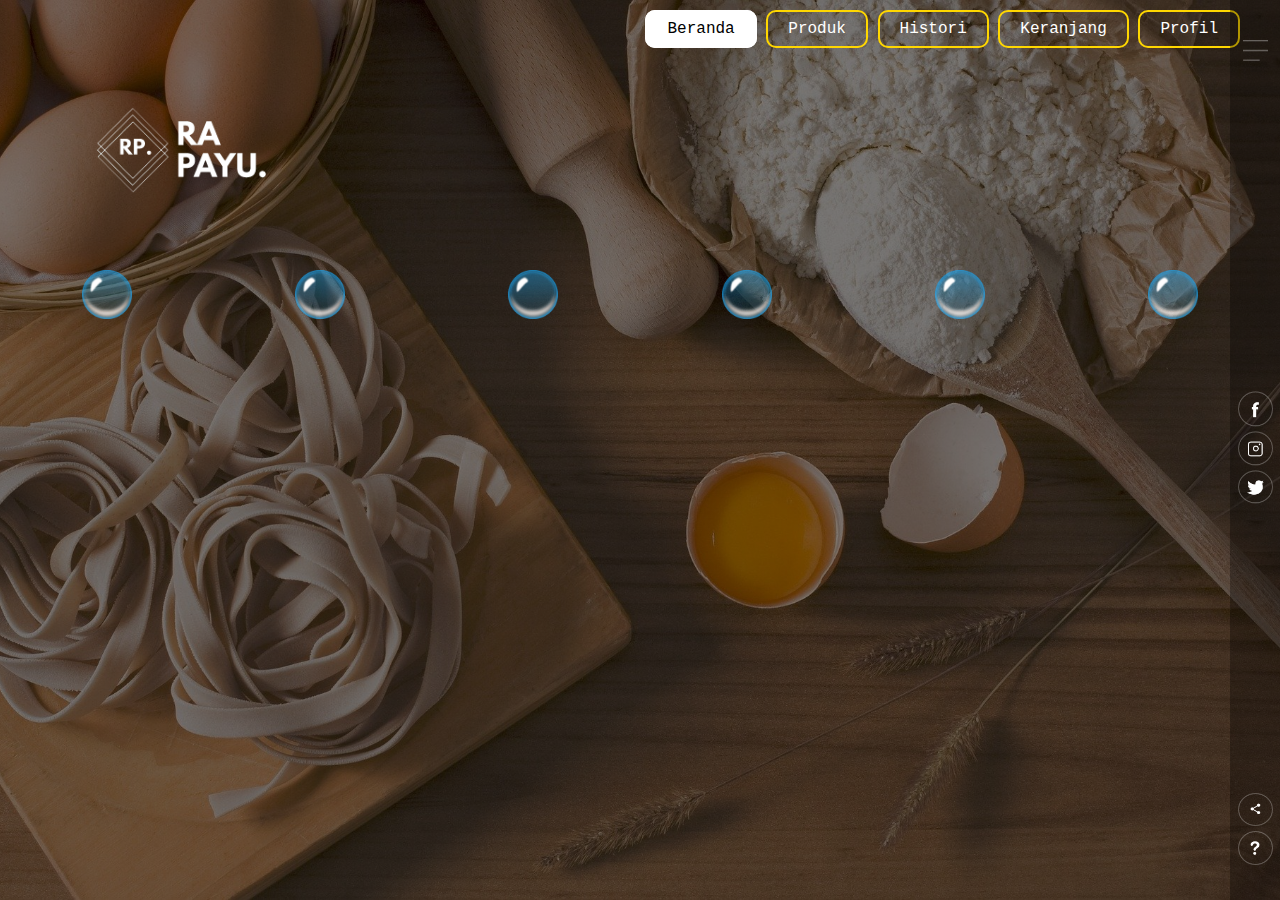
==== index.html @ 02450890 "test" ====
<!DOCTYPE html>
<html lang="en" dir="ltr">
  <head>
    <meta charset="utf-8">
    <title>Rapayu. Online Shop</title>
    <link rel="stylesheet" href="../css/index.css">
  </head>
  <body>
    <header>
        <div class="main">
          <div class="logo">
            <img src="../img/rapayu.png">
          </div>

          <ul>
            <li class="active" ><a href="">Beranda</a></li>
            <li><a href="#">Produk</a></li>
            <li><a href="#">Histori</a></li>
            <li><a href="#">Keranjang</a></li>
            <li><a href="#">Profil</a></li>
          </ul>
          <div class="sidebar">
            <img src="../img/menu.png" class="menu">

          <div class="socialmed">
            <img src="../img/fb.png">
            <img src="../img/ig.png">
            <img src="../img/tw.png">
          </div>

          <div class="link">
            <img src="../img/share.png">
            <img src="../img/info.png">
          </div>
          </div>

        </div>
        <div class="anim">
          <img src="../img/bubble.png">
          <img src="../img/bubble.png">
          <img src="../img/bubble.png">
          <img src="../img/bubble.png">
          <img src="../img/bubble.png">
          <img src="../img/bubble.png">
        </div>

    </header>
  </body>
</html>
---- css/index.css ----
*{
  margin: 0;
  padding: 0;
  font-family: Courier, monospace;
}

header{
  background-image: linear-gradient(rgba(0, 0, 0, 0.5),rgba(0, 0, 0, 0.5)), url('../img/pasta.jpg');
  width:100%;
  height: 100vh;
  background-size: cover;
  background-position: center;
}

ul{
  float: right;
  list-style-type: none;
  margin-top: 20px;
}

ul li{
  display: inline-block;
}

ul li a {
  text-decoration: none;
  color: #fff;
  padding: 8px 20px;
  border: 2px solid gold;
  border-radius: 10px;
  transition: 0.4s ease;
}

ul li a:hover{
  border:2px solid #fff;
  background-color: #fff;
  color: black;
}

ul li.active a{
  border:2px solid #fff;
  background-color: #fff;
  color: black;
}

.sidebar{
  width: 50px;
  height: 100vh;
  background: rgba(0, 0, 0, 0.3);
  position: absolute;
  right: 0;
  top: 0;
}

.menu{
  display: block;
  width: 25px;
  margin: 40px auto 0;
  cursor: pointer;
}

.socialmed img, .link img{
  width: 35px;
  height: 5px auto;
  cursor: pointer;
}

.socialmed {
  width: 50px;
  text-align: center;
  position: absolute;
  top: 50%;
  transform: translateY(-50%);
}

.link{
  width: 50px;
  text-align: center;
  position: absolute;
  bottom: 30px;
}
.logo img{
  float:left;
  width: 300px;
  height: auto;
}

.main{
  max-width: 1200px;
  margin: auto;
}

.anim img{
  width: 50px;
  animation: bubble 6s linear infinite;
}

.anim{
  width: 100%;
  display: flex;
  align-items: center;
  justify-content: space-around;
  top: -30px;
  position: relative;
}

@keyframes bubble {
  0%{
    transform: translateY(-10vh);
    opacity: 0;
  }
  50%{
    opacity: 1;
  }
  70%{
    opacity: 1;
  }
  100%{
    transform: translateY(80vh);
    opacity: 0;
  }
}

.anim img:nth-child(1){
  animation-delay: 1s;
}
.anim img:nth-child(2){
  animation-delay: 3.5s;
}
.anim img:nth-child(3){
  animation-delay: 4s;
}
.anim img:nth-child(4){
  animation-delay: 3s;
}
.anim img:nth-child(5){
  animation-delay: 5s;
}
.anim img:nth-child(6){
  animation-delay: 2.5s;
}
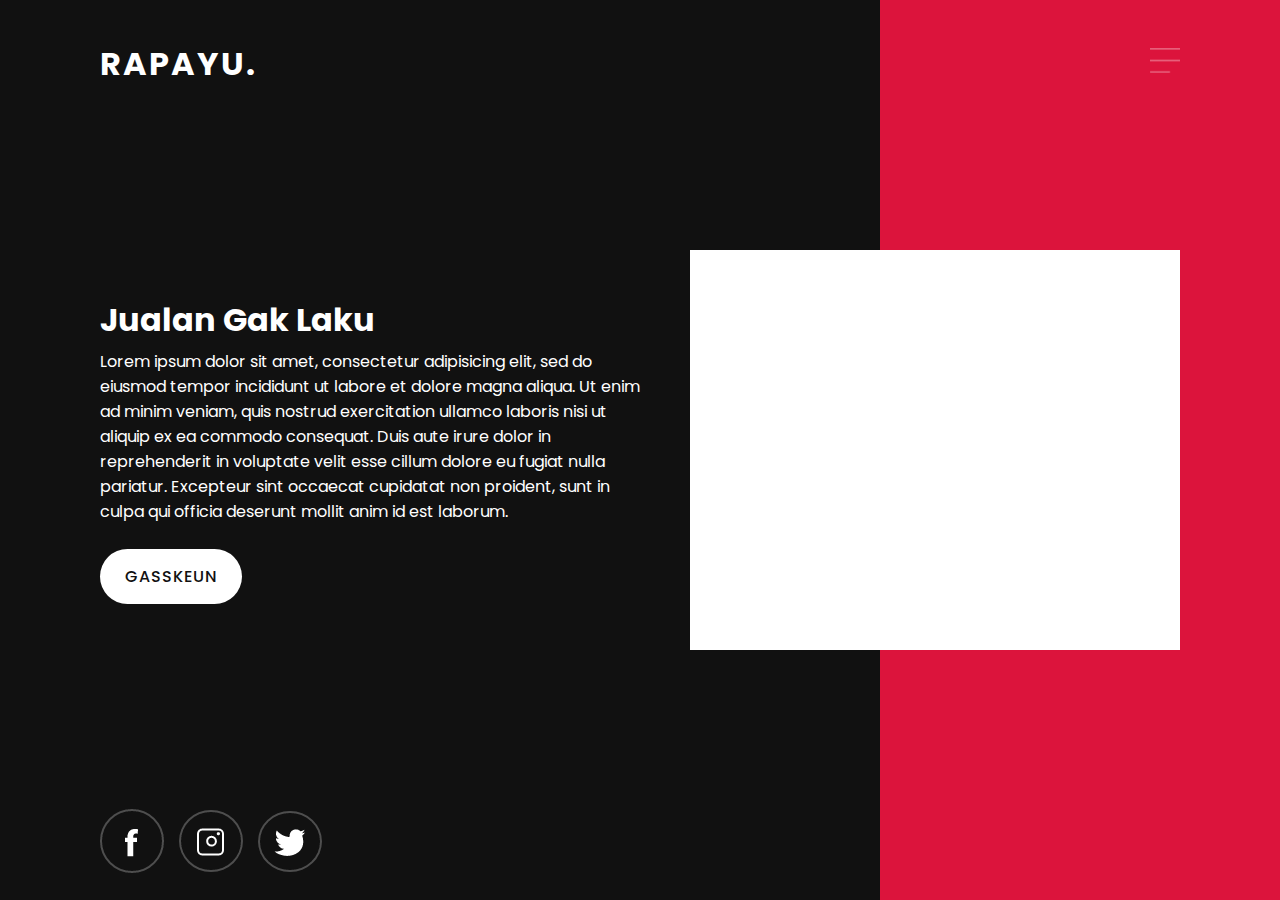
==== commit fd2b5434: "Pembaruan" ====
--- a/index.html
+++ b/index.html
@@ -1,49 +1,37 @@
 <!DOCTYPE html>
 <html lang="en" dir="ltr">
   <head>
+    <meta name="viewport" content="width=device-width, initial-scale=1.0">
     <meta charset="utf-8">
-    <title>Rapayu. Online Shop</title>
-    <link rel="stylesheet" href="../css/index.css">
+    <title></title>
+    <link rel="stylesheet" href="css/index.css">
   </head>
   <body>
+
     <header>
-        <div class="main">
-          <div class="logo">
-            <img src="../img/rapayu.png">
-          </div>
+      <a href="#" class="logo">RAPAYU.</a>
+      <div class="toggle"><img src="img/menu.png"></div>
+    </header>
 
-          <ul>
-            <li class="active" ><a href="">Beranda</a></li>
-            <li><a href="#">Produk</a></li>
-            <li><a href="#">Histori</a></li>
-            <li><a href="#">Keranjang</a></li>
-            <li><a href="#">Profil</a></li>
-          </ul>
-          <div class="sidebar">
-            <img src="../img/menu.png" class="menu">
-
-          <div class="socialmed">
-            <img src="../img/fb.png">
-            <img src="../img/ig.png">
-            <img src="../img/tw.png">
-          </div>
-
-          <div class="link">
-            <img src="../img/share.png">
-            <img src="../img/info.png">
-          </div>
-          </div>
-
-        </div>
-        <div class="anim">
-          <img src="../img/bubble.png">
-          <img src="../img/bubble.png">
-          <img src="../img/bubble.png">
-          <img src="../img/bubble.png">
-          <img src="../img/bubble.png">
-          <img src="../img/bubble.png">
-        </div>
-
-    </header>
+    <div class="banner">
+      <video src="rapayu.mp4" muted autoplay loop type=""></video>
+      </video>
+      <div class="kotak-kata">
+        <h2>Jualan Gak Laku</h2>
+        <p>Lorem ipsum dolor sit amet, consectetur adipisicing elit, sed do eiusmod tempor incididunt ut labore et dolore magna aliqua.
+           Ut enim ad minim veniam, quis nostrud exercitation ullamco laboris nisi ut aliquip ex ea commodo consequat.
+            Duis aute irure dolor in reprehenderit in voluptate velit esse cillum dolore eu fugiat nulla pariatur.
+           Excepteur sint occaecat cupidatat non proident, sunt in culpa qui officia deserunt mollit anim id est laborum.</p>
+           <a href="#">Gasskeun</a>
+      </div>
+      <div class="kotak-video">
+          <video src="rapayu.mp4" muted autoplay loop type=""></video>
+      </div>
+      <ul class="socialmed">
+        <li><a href="#"><img src="img/fb.png"></a></li>
+        <li><a href="#"><img src="img/ig.png"></a></li>
+        <li><a href="#"><img src="img/tw.png"></a></li>
+      </ul>
+    </div>
   </body>
 </html>
--- a/css/index.css
+++ b/css/index.css
@@ -1,141 +1,167 @@
+@import url('https://fonts.googleapis.com/css?family=Poppins:200,300,400,500,600,700,800,900&display=swap');
 *{
   margin: 0;
   padding: 0;
-  font-family: Courier, monospace;
+  box-sizing: border-box;
+  font-family: 'Poppins', sans-serif;
 }
 
-header{
-  background-image: linear-gradient(rgba(0, 0, 0, 0.5),rgba(0, 0, 0, 0.5)), url('../img/pasta.jpg');
-  width:100%;
-  height: 100vh;
-  background-size: cover;
-  background-position: center;
+body {
+  background: #111;
 }
 
-ul{
-  float: right;
-  list-style-type: none;
-  margin-top: 20px;
+header {
+  position: absolute;
+  top: 0;
+  left: 0;
+  width: 100%;
+  display: flex;
+  justify-content: space-between;
+  align-items: center;
+  padding: 40px 100px;
+  z-index: 1000;
 }
 
-ul li{
-  display: inline-block;
+header .logo {
+  position: relative;
+  font-size: 2em;
+  color: #fff;
+  text-transform: uppercase;
+  font-weight: 700;
+  letter-spacing: 2px;
+  text-decoration: none;
+
 }
 
-ul li a {
-  text-decoration: none;
-  color: #fff;
-  padding: 8px 20px;
-  border: 2px solid gold;
-  border-radius: 10px;
-  transition: 0.4s ease;
+header .toggle {
+  max-width: 30px;
+  cursor: pointer;
 }
 
-ul li a:hover{
-  border:2px solid #fff;
-  background-color: #fff;
-  color: black;
+header .toggle img {
+  max-width: 100%;
 }
 
-ul li.active a{
-  border:2px solid #fff;
-  background-color: #fff;
-  color: black;
+.banner {
+  position: relative;
+  width: 100%;
+  min-height: 100vh;
+  padding: 0 100px;
+  display: flex;
+  justify-content: flex-start;
+  align-items: center;
 }
 
-.sidebar{
-  width: 50px;
-  height: 100vh;
-  background: rgba(0, 0, 0, 0.3);
+.banner::before {
+  content: '';
   position: absolute;
   right: 0;
   top: 0;
+  width: 400px;
+  height: 100%;
+  background: #DC143C;
 }
 
-.menu{
-  display: block;
-  width: 25px;
-  margin: 40px auto 0;
-  cursor: pointer;
+.banner video {
+  position: absolute;
+  top: 0;
+  left: 0;
+  width: 100%;
+  height: 100%;
+  object-fit: cover;
+  opacity: 0.1;
+  pointer-events: none;
 }
 
-.socialmed img, .link img{
-  width: 35px;
-  height: 5px auto;
-  cursor: pointer;
+.banner .kotak-kata {
+  position: relative;
+  max-width: 550px;
+  z-index: 2;
 }
 
-.socialmed {
-  width: 50px;
-  text-align: center;
-  position: absolute;
-  top: 50%;
-  transform: translateY(-50%);
+.banner .kotak-kata h2 {
+  color: #fff;
+  font-size: 2em;
 }
 
-.link{
-  width: 50px;
-  text-align: center;
-  position: absolute;
-  bottom: 30px;
-}
-.logo img{
-  float:left;
-  width: 300px;
-  height: auto;
+.banner .kotak-kata p {
+  color: #fff;
+  font-size: 1em;
+  margin: 5px 0 25px;
 }
 
-.main{
-  max-width: 1200px;
-  margin: auto;
-}
+.banner .kotak-kata a {
+  position: relative;
+  display: inline-block;
+  background: #fff;
+  color: #111;
+  padding: 15px 25px;
+  text-decoration: none;
+  font-size: 1em;
+  text-transform: uppercase;
+  letter-spacing: 1px;
+  font-weight: 500;
+  border-radius: 50px;
+  }
 
-.anim img{
-  width: 50px;
-  animation: bubble 6s linear infinite;
-}
+  .banner .kotak-kata a:hover {
+    background: #7FFFD4;
+    transition: .3s ease;
+  }
 
-.anim{
-  width: 100%;
-  display: flex;
-  align-items: center;
-  justify-content: space-around;
-  top: -30px;
-  position: relative;
-}
+  .banner .kotak-video {
+    position: relative;
+    background: #fff;
+    margin-left: 40px;
+    width: 100%;
+    height: 400px;
+    z-index: 1;
+  }
 
-@keyframes bubble {
-  0%{
-    transform: translateY(-10vh);
-    opacity: 0;
-  }
-  50%{
+  .banner .kotak-video video {
     opacity: 1;
   }
-  70%{
-    opacity: 1;
+
+  .banner .socialmed {
+    position: absolute;
+    bottom: 20px;
+    display: flex;
+    justify-content: center;
+    align-items: center;
   }
-  100%{
-    transform: translateY(80vh);
-    opacity: 0;
+
+  .banner .socialmed li {
+    list-style: none;
   }
+
+  .banner .socialmed li a {
+    display: inline-block;
+    margin-right: 15px;
+  }
+
+  @media (max-width: 991px) {
+    header {
+      padding: 20px 50px;
+    }
+    .banner {
+      padding: 150px 50px 0;
+      flex-direction: column;
+    }
+    .banner::before {
+      display: none;
+    }
+    .banner .kotak-kata {
+      max-width: 100%;
+    }
+    .banner .kotak-kata h2 {
+      font-size: 2.5em;
+    }
+    .banner .kotak-video {
+      width: 100%;
+      height: 200px;
+      margin: 40px 0 100px;
+    }
+    .banner .socialmed {
+      left: 50px;
+    }
 }
-
-.anim img:nth-child(1){
-  animation-delay: 1s;
-}
-.anim img:nth-child(2){
-  animation-delay: 3.5s;
-}
-.anim img:nth-child(3){
-  animation-delay: 4s;
-}
-.anim img:nth-child(4){
-  animation-delay: 3s;
-}
-.anim img:nth-child(5){
-  animation-delay: 5s;
-}
-.anim img:nth-child(6){
-  animation-delay: 2.5s;
-}
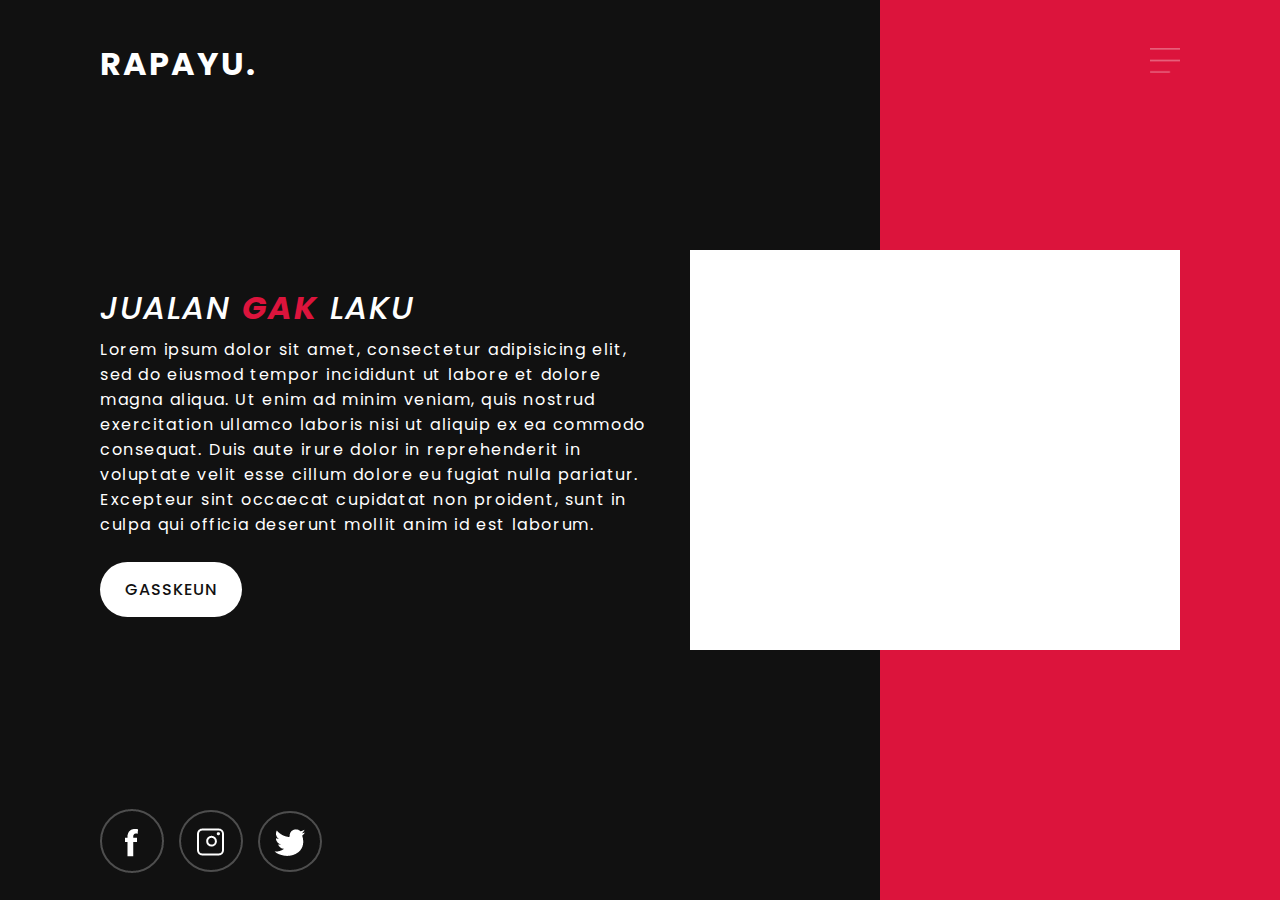
==== commit 160edb37: "update & delete" ====
--- a/index.html
+++ b/index.html
@@ -17,12 +17,12 @@
       <video src="rapayu.mp4" muted autoplay loop type=""></video>
       </video>
       <div class="kotak-kata">
-        <h2>Jualan Gak Laku</h2>
+        <h2>JUALAN <span>GAK</span> LAKU</h2>
         <p>Lorem ipsum dolor sit amet, consectetur adipisicing elit, sed do eiusmod tempor incididunt ut labore et dolore magna aliqua.
            Ut enim ad minim veniam, quis nostrud exercitation ullamco laboris nisi ut aliquip ex ea commodo consequat.
             Duis aute irure dolor in reprehenderit in voluptate velit esse cillum dolore eu fugiat nulla pariatur.
            Excepteur sint occaecat cupidatat non proident, sunt in culpa qui officia deserunt mollit anim id est laborum.</p>
-           <a href="#">Gasskeun</a>
+           <a href="html/register.html">Gasskeun</a>
       </div>
       <div class="kotak-video">
           <video src="rapayu.mp4" muted autoplay loop type=""></video>
--- a/css/index.css
+++ b/css/index.css
@@ -77,11 +77,21 @@
   position: relative;
   max-width: 550px;
   z-index: 2;
+  letter-spacing: 0.1em;
 }
 
 .banner .kotak-kata h2 {
   color: #fff;
   font-size: 2em;
+  font-weight: 450;
+  font-style: italic;
+}
+
+.banner .kotak-kata span {
+  color: #DC143C;
+  font-size: 1em;
+  font-weight: bold;
+  letter-spacing: 2px;
 }
 
 .banner .kotak-kata p {
@@ -153,8 +163,8 @@
     .banner .kotak-kata {
       max-width: 100%;
     }
-    .banner .kotak-kata h2 {
-      font-size: 2.5em;
+    .banner .kotak-kata h2 span {
+      font-size: 1em;
     }
     .banner .kotak-video {
       width: 100%;
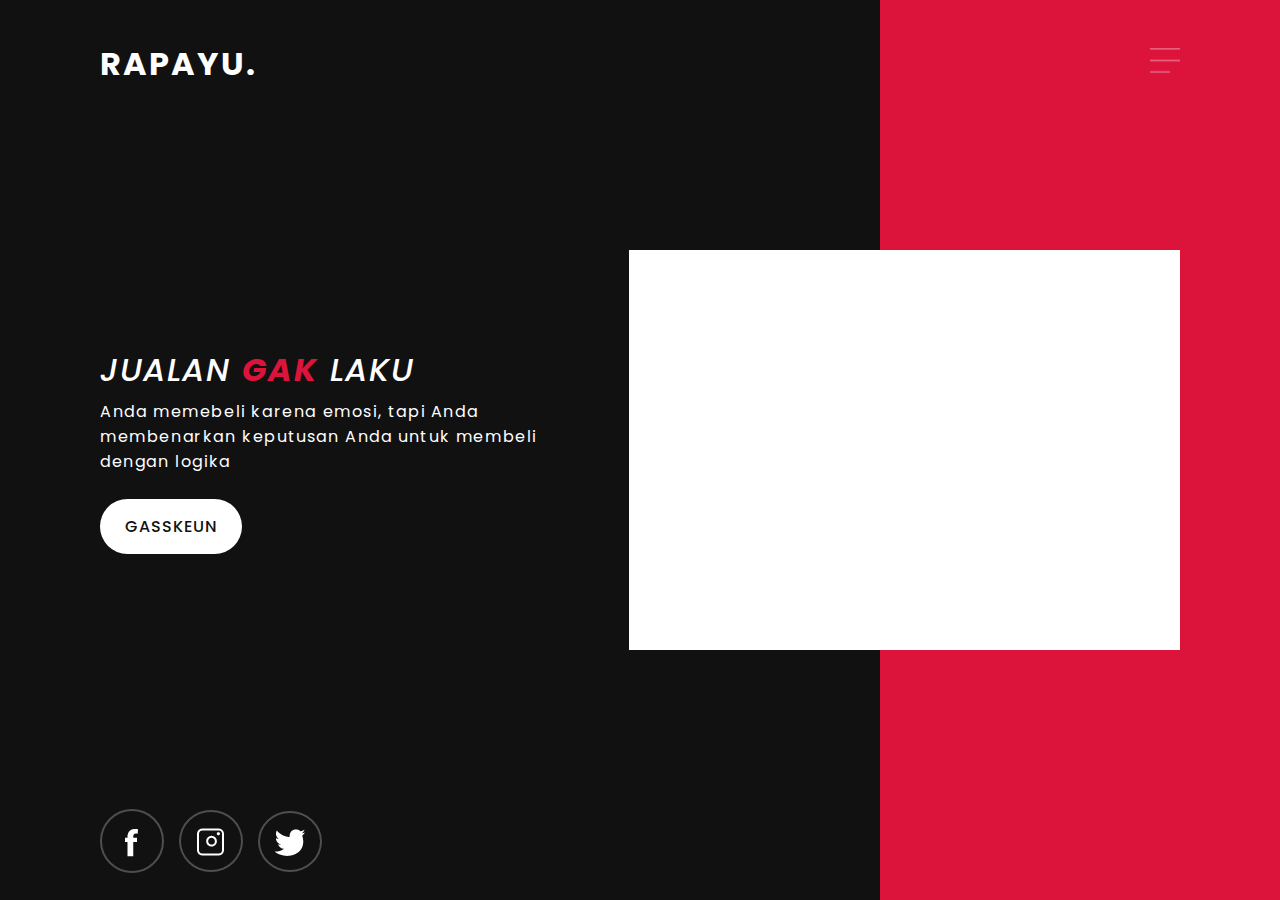
==== commit 934f6568: "update" ====
--- a/index.html
+++ b/index.html
@@ -18,10 +18,8 @@
       </video>
       <div class="kotak-kata">
         <h2>JUALAN <span>GAK</span> LAKU</h2>
-        <p>Lorem ipsum dolor sit amet, consectetur adipisicing elit, sed do eiusmod tempor incididunt ut labore et dolore magna aliqua.
-           Ut enim ad minim veniam, quis nostrud exercitation ullamco laboris nisi ut aliquip ex ea commodo consequat.
-            Duis aute irure dolor in reprehenderit in voluptate velit esse cillum dolore eu fugiat nulla pariatur.
-           Excepteur sint occaecat cupidatat non proident, sunt in culpa qui officia deserunt mollit anim id est laborum.</p>
+        <p>Anda memebeli karena emosi, tapi Anda membenarkan keputusan Anda untuk
+        membeli dengan logika</p>
            <a href="html/register.html">Gasskeun</a>
       </div>
       <div class="kotak-video">
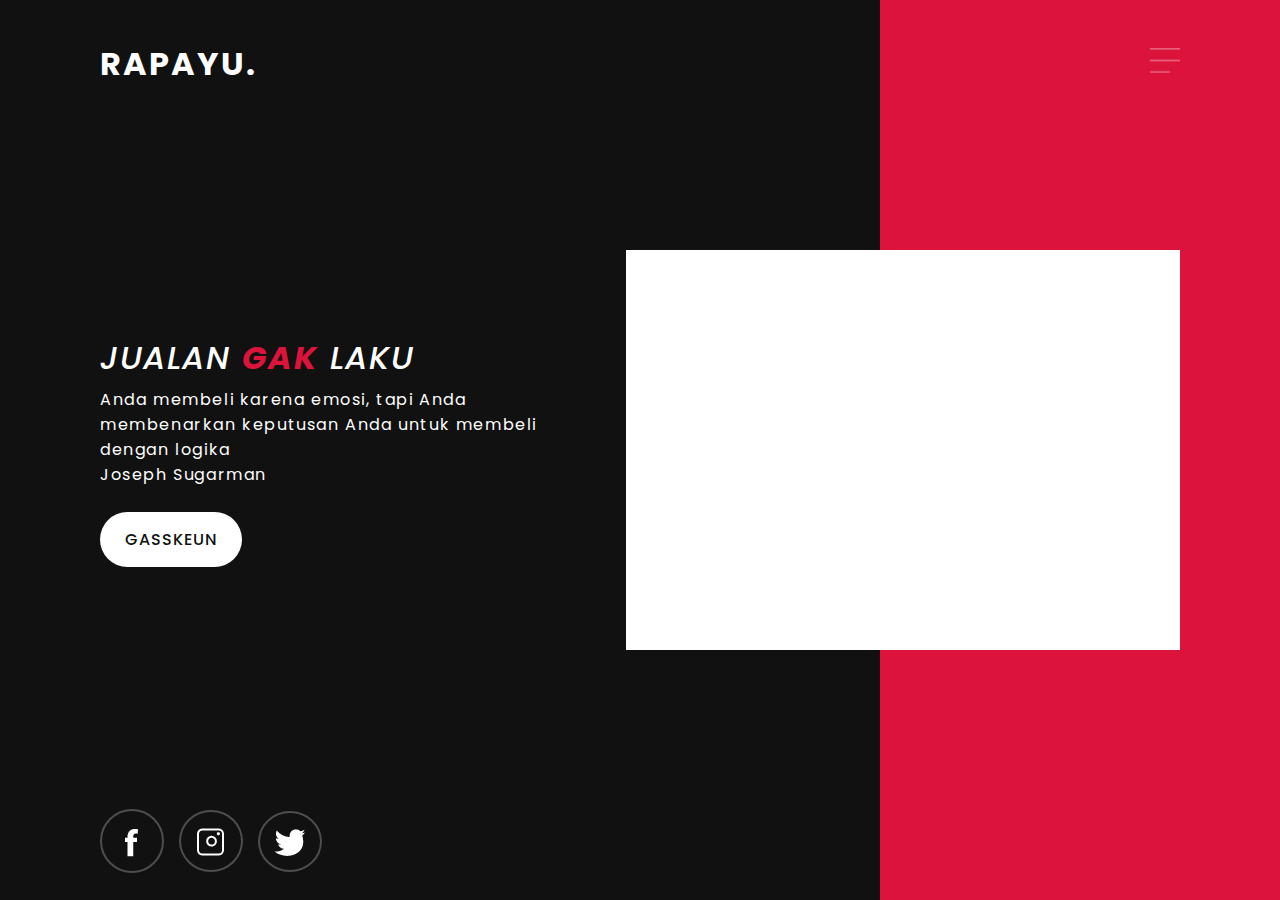
==== commit 032c8456: "update" ====
--- a/index.html
+++ b/index.html
@@ -18,8 +18,8 @@
       </video>
       <div class="kotak-kata">
         <h2>JUALAN <span>GAK</span> LAKU</h2>
-        <p>Anda memebeli karena emosi, tapi Anda membenarkan keputusan Anda untuk
-        membeli dengan logika</p>
+        <p>Anda membeli karena emosi, tapi Anda membenarkan keputusan Anda untuk
+        membeli dengan logika<br>Joseph Sugarman</p>
            <a href="html/register.html">Gasskeun</a>
       </div>
       <div class="kotak-video">
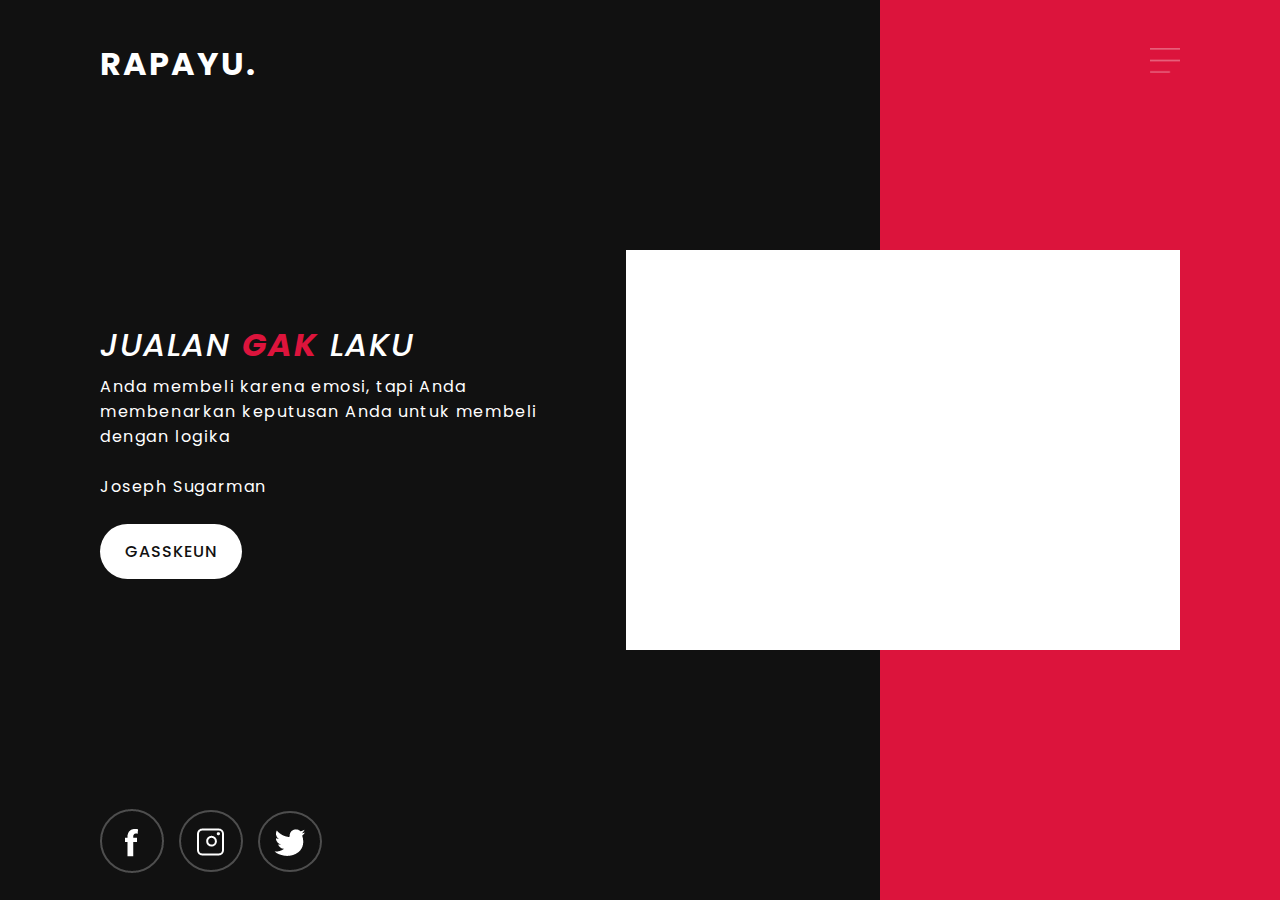
==== commit 8c7d9dd8: "update" ====
--- a/index.html
+++ b/index.html
@@ -19,7 +19,7 @@
       <div class="kotak-kata">
         <h2>JUALAN <span>GAK</span> LAKU</h2>
         <p>Anda membeli karena emosi, tapi Anda membenarkan keputusan Anda untuk
-        membeli dengan logika<br>Joseph Sugarman</p>
+        membeli dengan logika<br><p class="penulis">Joseph Sugarman</p></p>
            <a href="html/register.html">Gasskeun</a>
       </div>
       <div class="kotak-video">
--- a/css/index.css
+++ b/css/index.css
@@ -100,6 +100,10 @@
   margin: 5px 0 25px;
 }
 
+p .penulis {
+    font-weight: bold;
+}
+
 .banner .kotak-kata a {
   position: relative;
   display: inline-block;
